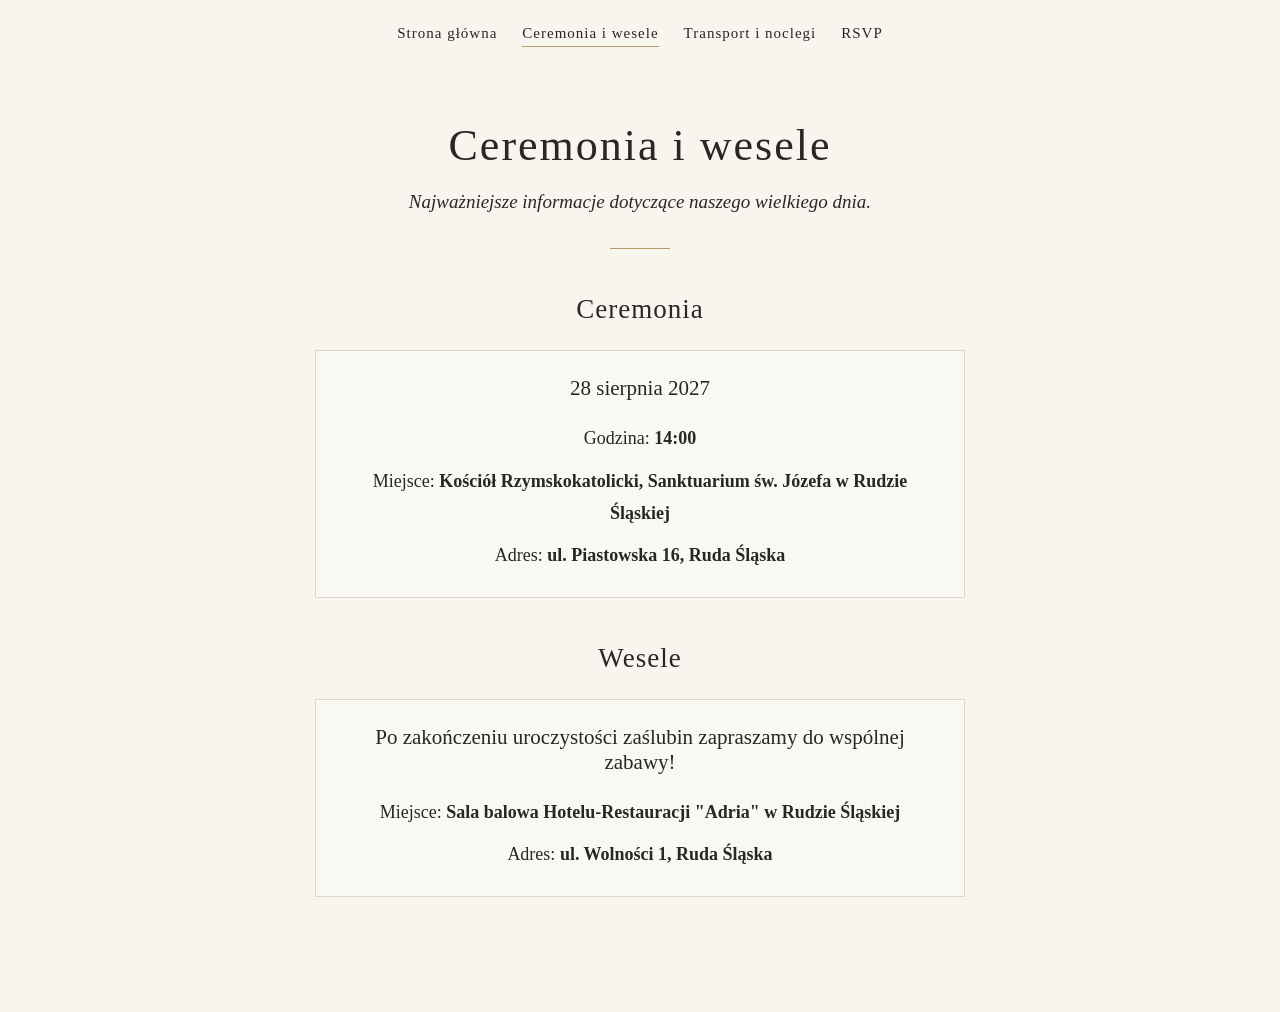
==== ceremonia-wesele.html @ 80082cb4 "Update ceremonia-wesele.html" ====
<!DOCTYPE html>
<html lang="pl">

<head>
    <meta charset="UTF-8">
    <meta name="viewport" content="width=device-width, initial-scale=1.0">

    <title>Ceremonia i wesele | Vanessa & Jakub</title>

    <link rel="stylesheet" href="style.css">
</head>

<body>

    <nav class="menu">
        <a href="index.html">Strona główna</a>
        <a href="ceremonia-wesele.html" class="active">
            Ceremonia i wesele
        </a>
        <a href="transport-i-noclegi.html">
            Transport i noclegi
        </a>
        <a href="rsvp.html">
            RSVP
        </a>
    </nav>


    <main class="page">

        <div class="content">

            <h1 class="page-title">
                Ceremonia i wesele
            </h1>

            <p class="page-subtitle">
                Najważniejsze informacje dotyczące naszego wielkiego dnia.
            </p>

            <div class="gold-line"></div>


            <section class="section">

                <h2>
                    Ceremonia
                </h2>

                <div class="info-box">

                    <h3>
                        28 sierpnia 2027
                    </h3>

                    <p>
                        Godzina: <strong>14:00</strong>
                    </p>

                    <p>
                        Miejsce: <strong>Kościół Rzymskokatolicki, Sanktuarium św. Józefa w Rudzie Śląskiej</strong>
                    </p>

                    <p>
                        Adres: <strong>ul. Piastowska 16, Ruda Śląska</strong>
                    </p>

                </div>

            </section>


            <section class="section">

                <h2>
                    Wesele
                </h2>

                <div class="info-box">

                    <h3>
                        Po zakończeniu uroczystości zaślubin zapraszamy do wspólnej zabawy!
                    </h3>

                    <p>
                       

                    <p>
                        Miejsce: <strong>Sala balowa Hotelu-Restauracji "Adria" w Rudzie Śląskiej</strong>
                    </p>

                    <p>
                        Adres: <strong>ul. Wolności 1, Ruda Śląska</strong>
                    </p>

                </div>

            </section>


            

        </div>

    </main>

</body>
</html>
---- style.css ----
/* =========================
   USTAWIENIA GŁÓWNE
   ========================= */

* {
    box-sizing: border-box;
}

body {
    margin: 0;
    min-height: 100vh;
    background: #f8f5ef;
    color: #292724;
    font-family: Georgia, serif;
}


/* =========================
   MENU
   ========================= */

.menu {
    position: fixed;
    top: 25px;
    left: 0;
    right: 0;

    display: flex;
    justify-content: center;
    align-items: center;
    gap: 25px;

    font-size: 15px;
    letter-spacing: 1px;

    z-index: 100;
}

.menu a {
    color: #292724;
    text-decoration: none;

    border-bottom: 1px solid transparent;

    padding-bottom: 4px;

    transition: border-color 0.2s ease;
}

.menu a:hover,
.menu a.active {
    border-bottom-color: #b49b68;
}


/* =========================
   STRONA GŁÓWNA
   ========================= */

.home-page {
    min-height: 100vh;

    display: flex;
    justify-content: center;
    align-items: center;

    text-align: center;
}

.welcome {
    padding: 40px;
}

.names {
    margin: 0;

    font-size: 64px;
    font-weight: normal;
    letter-spacing: 4px;
}

.subtitle {
    margin-top: 20px;

    font-size: 22px;
    font-style: italic;
}

.date {
    margin-top: 30px;

    font-size: 26px;
    letter-spacing: 5px;
}

.message {
    margin: 20px auto 0;

    max-width: 500px;

    font-size: 22px;
    font-style: italic;
    line-height: 1.7;
}

.line {
    width: 60px;
    height: 1px;

    margin: 30px auto;

    background: #b49b68;
}


/* =========================
   WSPÓLNY UKŁAD PODSTRON
   ========================= */

.page {
    min-height: 100vh;

    padding: 120px 25px 70px;

    text-align: center;
}

.content {
    max-width: 850px;

    margin: 0 auto;
}

.page-title {
    margin: 0;

    font-size: 44px;
    font-weight: normal;
    letter-spacing: 2px;
}

.page-subtitle {
    margin-top: 15px;

    font-size: 19px;
    font-style: italic;

    line-height: 1.7;
}

.gold-line {
    width: 60px;
    height: 1px;

    margin: 30px auto 40px;

    background: #b49b68;
}


/* =========================
   SEKCJE
   ========================= */

.section {
    margin: 45px auto;
}

.section h2 {
    margin-bottom: 15px;

    font-size: 27px;
    font-weight: normal;
    letter-spacing: 1px;
}

.section p {
    max-width: 650px;

    margin: 10px auto;

    font-size: 18px;
    line-height: 1.8;
}


/* =========================
   KARTY / INFORMACJE
   ========================= */

.info-box {
    max-width: 650px;

    margin: 25px auto;
    padding: 25px;

    border: 1px solid #ded7c9;

    background: rgba(255, 255, 255, 0.25);
}

.info-box h3 {
    margin-top: 0;

    font-size: 21px;
    font-weight: normal;
}

.info-box p {
    margin-bottom: 0;
}


/* =========================
   LINKI NA PODSTRONACH
   ========================= */

.content a {
    color: #292724;

    text-decoration: none;

    border-bottom: 1px solid #b49b68;
}

.content a:hover {
    color: #8e784e;
}


/* =========================
   RSVP
   ========================= */

.rsvp-form {
    max-width: 600px;

    margin: 0 auto;

    text-align: left;
}

.rsvp-form label {
    display: block;

    margin-top: 20px;
    margin-bottom: 7px;

    font-size: 16px;
}

.rsvp-form input,
.rsvp-form textarea,
.rsvp-form select {
    width: 100%;

    padding: 12px;

    border: 1px solid #d5cdbf;
    border-radius: 0;

    background: #fffdf9;

    color: #292724;

    font-family: Georgia, serif;
    font-size: 16px;
}

.rsvp-form textarea {
    min-height: 120px;

    resize: vertical;
}

.rsvp-form button {
    display: block;

    margin: 30px auto 0;

    padding: 12px 30px;

    border: 1px solid #b49b68;

    background: transparent;

    color: #292724;

    font-family: Georgia, serif;
    font-size: 16px;

    cursor: pointer;

    transition: 0.2s ease;
}

.rsvp-form button:hover {
    background: #b49b68;
    color: #fff;
}


/* =========================
   ZDJĘCIA
   ========================= */

.photo {
    width: 100%;
    max-width: 700px;

    display: block;

    margin: 30px auto;

    height: auto;
}


/* =========================
   TELEFONY
   ========================= */

@media (max-width: 600px) {

    .menu {
        top: 18px;

        gap: 12px;

        padding: 0 10px;

        font-size: 11px;

        letter-spacing: 0.5px;
    }

    .page {
        padding: 105px 20px 50px;
    }

    .welcome {
        padding: 30px 20px;
    }

    .names {
        font-size: 42px;
        letter-spacing: 2px;
    }

    .date {
        font-size: 21px;
        letter-spacing: 3px;
    }

    .subtitle,
    .message {
        font-size: 20px;
    }

    .page-title {
        font-size: 34px;
    }

    .page-subtitle {
        font-size: 17px;
    }

    .section h2 {
        font-size: 24px;
    }

    .section p {
        font-size: 17px;
    }
}
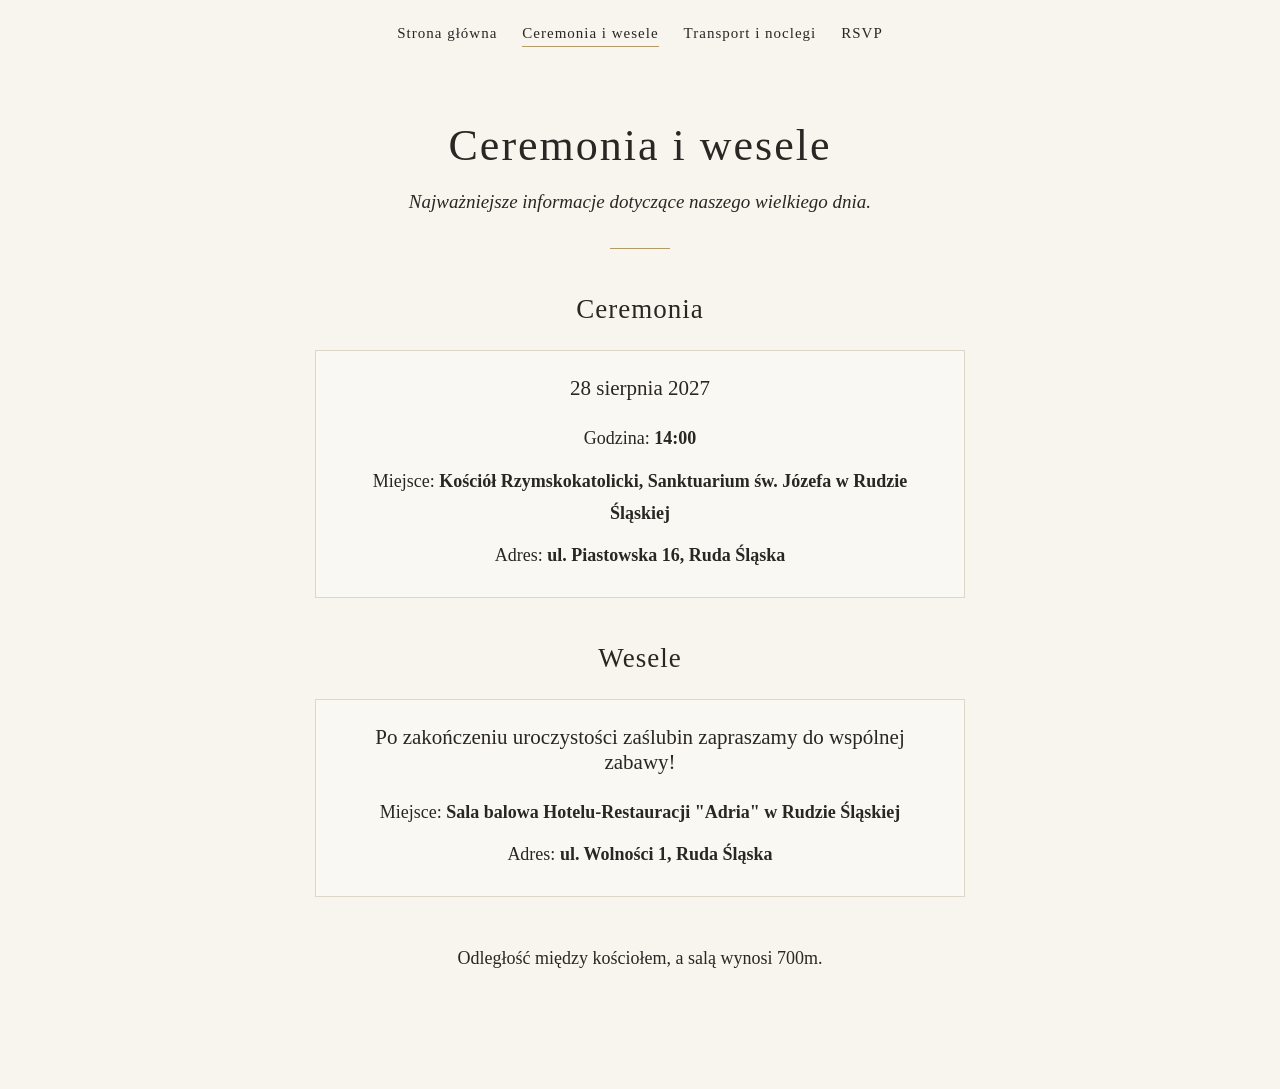
==== commit e74f84b1: "Update ceremonia-wesele.html" ====
--- a/ceremonia-wesele.html
+++ b/ceremonia-wesele.html
@@ -97,7 +97,15 @@
 
             </section>
 
+ <section class="section">
 
+        
+
+                <p>
+                    Odległość między kościołem, a salą wynosi 700m. </p>
+                 
+
+            </section>
             
 
         </div>
--- a/style.css
+++ b/style.css
@@ -1,3 +1,5 @@
+/* =========================
+CSS
 /* =========================
    USTAWIENIA GŁÓWNE
    ========================= */
@@ -12,6 +14,21 @@
     background: #f8f5ef;
     color: #292724;
     font-family: Georgia, serif;
+}
+
+body.home-page {
+    /* 
+        Biała półprzezroczysta nakładka (50%) połączona ze zdjęciem tła.
+        Jeśli chcesz zmienić moc nakładki, zmień "0.5" na mniejszą (np. 0.3) lub większą (np. 0.7) wartość.
+    */
+    background-image: linear-gradient(rgba(255, 255, 255, 0.5), rgba(255, 255, 255, 0.5)), url('tlo.jpg');
+    
+    background-size: cover;
+    background-position: center;
+    background-repeat: no-repeat;
+    background-attachment: fixed;
+    min-height: 100vh;
+    margin: 0;
 }
 
 
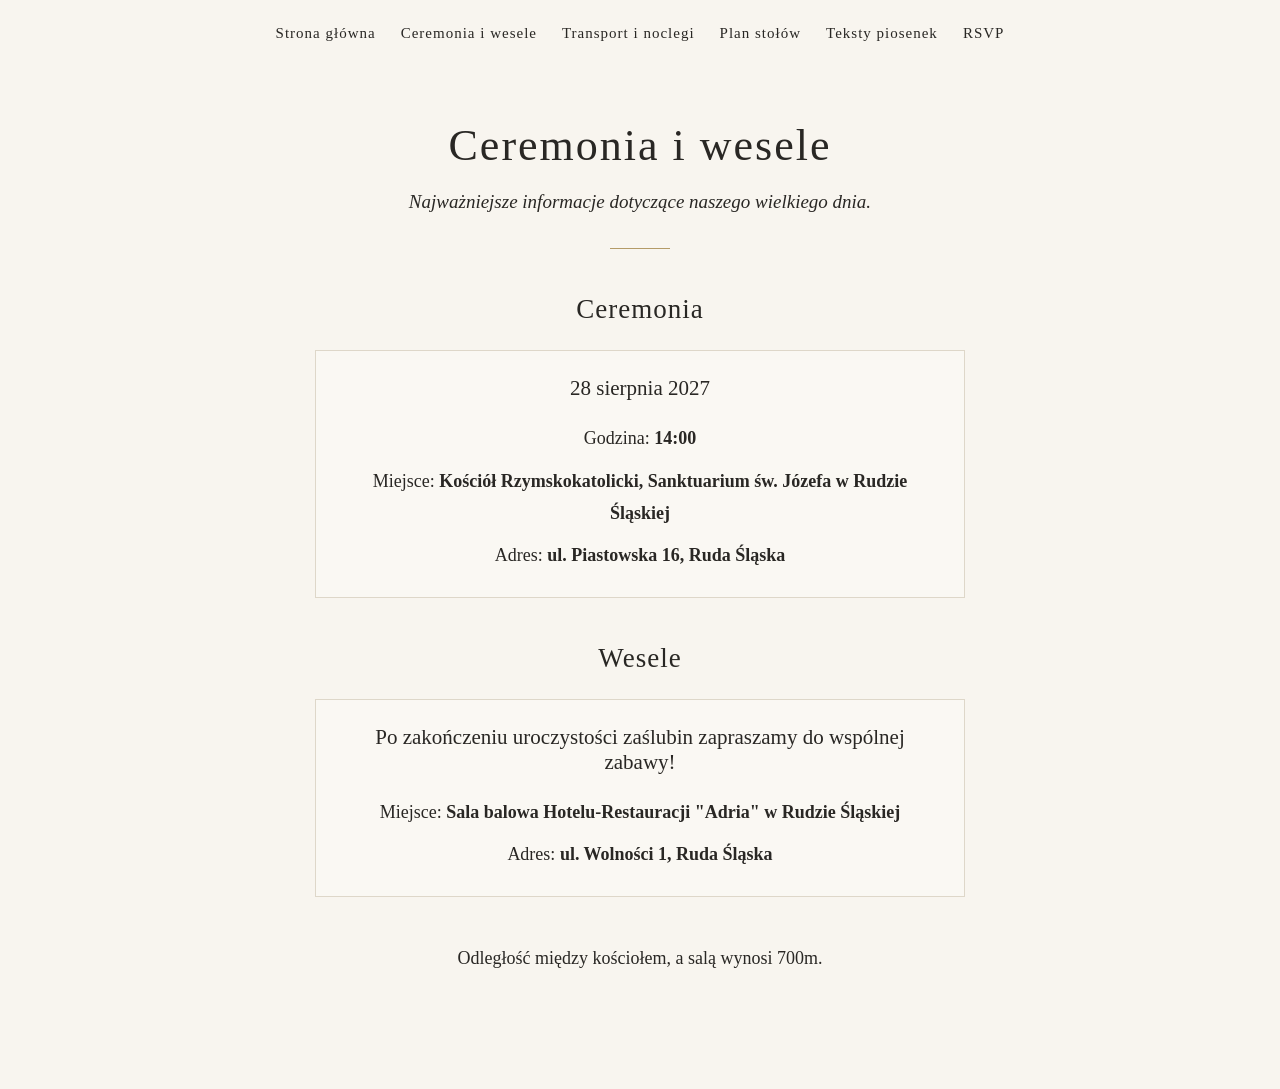
==== commit bef5e886: "Update ceremonia-wesele.html" ====
--- a/ceremonia-wesele.html
+++ b/ceremonia-wesele.html
@@ -12,18 +12,14 @@
 
 <body>
 
-    <nav class="menu">
-        <a href="index.html">Strona główna</a>
-        <a href="ceremonia-wesele.html" class="active">
-            Ceremonia i wesele
-        </a>
-        <a href="transport-i-noclegi.html">
-            Transport i noclegi
-        </a>
-        <a href="rsvp.html">
-            RSVP
-        </a>
-    </nav>
+ <nav class="menu">
+    <a href="index.html">Strona główna</a>
+    <a href="ceremonia-wesele.html">Ceremonia i wesele</a>
+    <a href="transport-i-noclegi.html">Transport i noclegi</a>
+    <a href="plan-stolow.html">Plan stołów</a>
+    <a href="teksty-piosenek.html">Teksty piosenek</a>
+    <a href="rsvp.html">RSVP</a>
+</nav>
 
 
     <main class="page">
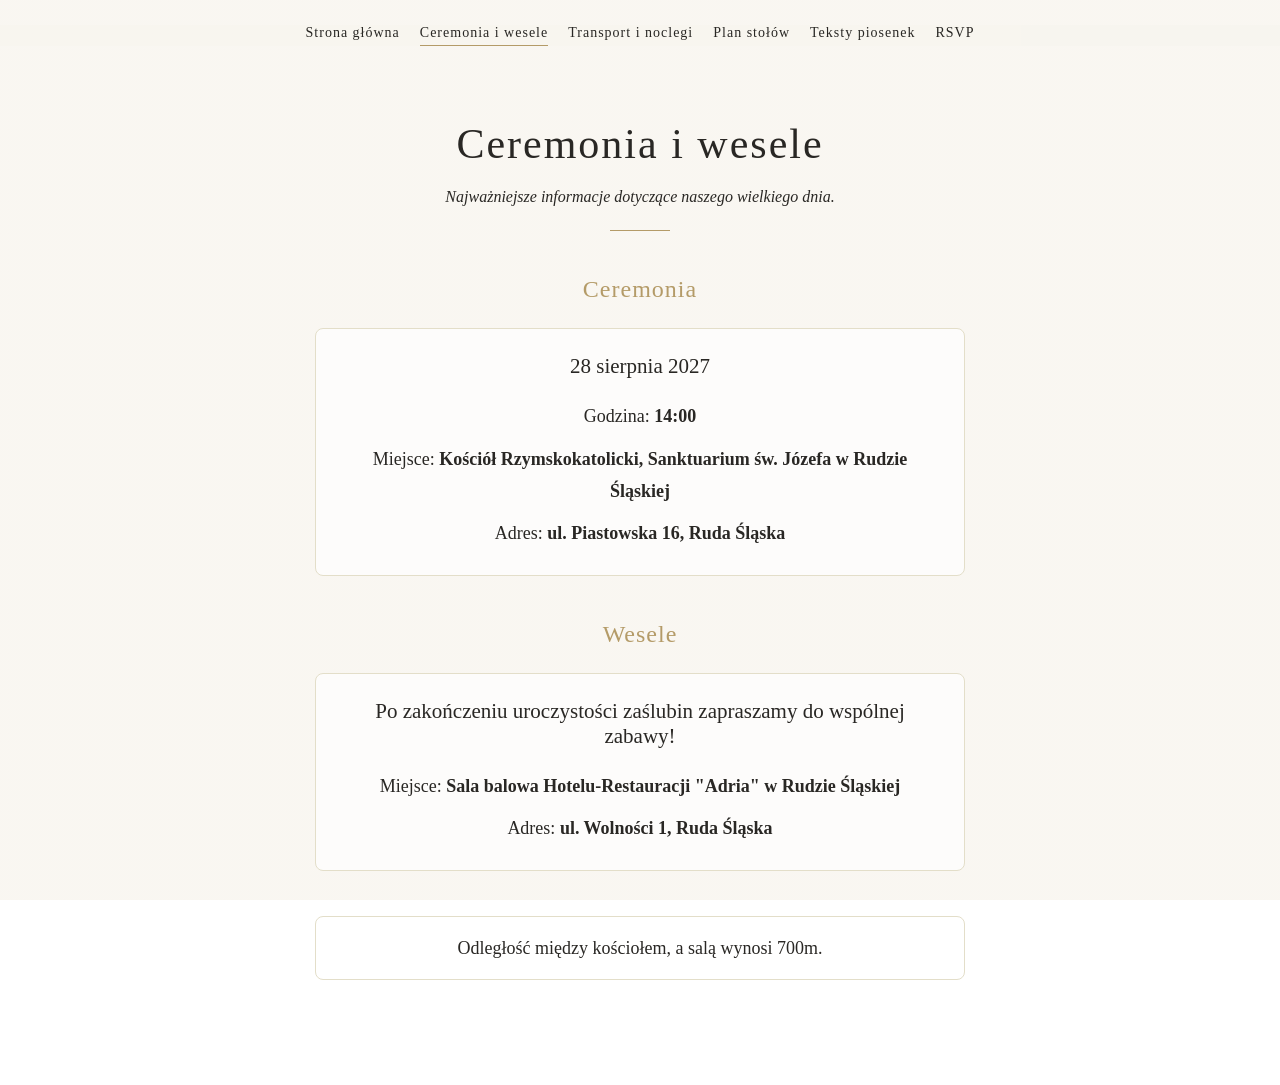
==== commit 4534091a: "Update ceremonia-wesele.html" ====
--- a/ceremonia-wesele.html
+++ b/ceremonia-wesele.html
@@ -4,108 +4,137 @@
 <head>
     <meta charset="UTF-8">
     <meta name="viewport" content="width=device-width, initial-scale=1.0">
+    <title>Ceremonia i wesele | Vanessa &amp; Jakub</title>
+    <link rel="stylesheet" href="style.css">
+    <style>
+        /* Styl dla tła z nałożoną przezroczystą warstwą */
+        body {
+            margin: 0;
+            min-height: 100vh;
+            font-family: Georgia, serif;
+            color: #292724;
+            /* Zdjęcie w tle + półprzezroczysta beżowa/kremowa warstwa rozjaśniająca (efekt przezroczystości) */
+            background: linear-gradient(rgba(248, 245, 239, 0.85), rgba(248, 245, 239, 0.85)), url('tlo2.jpg');
+            background-size: cover;
+            background-position: center;
+            background-attachment: fixed;
+        }
 
-    <title>Ceremonia i wesele | Vanessa & Jakub</title>
+        /* Styl menu (jeśli nie ma go w pliku style.css) */
+        .menu {
+            position: fixed;
+            top: 25px;
+            left: 0;
+            right: 0;
+            display: flex;
+            justify-content: center;
+            flex-wrap: wrap;
+            gap: 20px;
+            font-size: 14px;
+            letter-spacing: 1px;
+            padding: 0 15px;
+            background: rgba(248, 245, 239, 0.9);
+            z-index: 100;
+        }
+        .menu a {
+            color: #292724;
+            text-decoration: none;
+            border-bottom: 1px solid transparent;
+            padding-bottom: 4px;
+        }
+        .menu a:hover {
+            border-bottom-color: #b49b68;
+        }
 
-    <link rel="stylesheet" href="style.css">
+        /* Układ treści */
+        .page {
+            padding: 120px 20px 60px;
+            max-width: 800px;
+            margin: 0 auto;
+            text-align: center;
+        }
+
+        .page-title {
+            font-weight: normal;
+            font-size: 42px;
+            letter-spacing: 2px;
+            margin-bottom: 10px;
+        }
+
+        .page-subtitle {
+            font-size: 16px;
+            margin-bottom: 20px;
+        }
+
+        .gold-line {
+            width: 60px;
+            height: 1px;
+            margin: 20px auto 30px;
+            background: #b49b68;
+        }
+
+        /* Pudełka na informacje, żeby były czytelne na tle */
+        .info-box {
+            background: rgba(255, 255, 255, 0.7); /* Lekko białe, półprzezroczyste tło wewnątrz kafelków */
+            padding: 25px;
+            border-radius: 8px;
+            margin-bottom: 25px;
+            border: 1px solid #e3dec9;
+        }
+
+        .section h2 {
+            font-size: 24px;
+            font-weight: normal;
+            color: #b49b68;
+            margin-bottom: 15px;
+        }
+    </style>
 </head>
 
 <body>
 
- <nav class="menu">
-    <a href="index.html">Strona główna</a>
-    <a href="ceremonia-wesele.html">Ceremonia i wesele</a>
-    <a href="transport-i-noclegi.html">Transport i noclegi</a>
-    <a href="plan-stolow.html">Plan stołów</a>
-    <a href="teksty-piosenek.html">Teksty piosenek</a>
-    <a href="rsvp.html">RSVP</a>
-</nav>
-
+    <nav class="menu">
+        <a href="index.html">Strona główna</a>
+        <a href="ceremonia-wesele.html" style="border-bottom-color: #b49b68;">Ceremonia i wesele</a>
+        <a href="transport-i-noclegi.html">Transport i noclegi</a>
+        <a href="plan-stolow.html">Plan stołów</a>
+        <a href="teksty-piosenek.html">Teksty piosenek</a>
+        <a href="rsvp.html">RSVP</a>
+    </nav>
 
     <main class="page">
-
         <div class="content">
 
-            <h1 class="page-title">
-                Ceremonia i wesele
-            </h1>
-
-            <p class="page-subtitle">
-                Najważniejsze informacje dotyczące naszego wielkiego dnia.
-            </p>
-
-            <div class="gold-line"></div>
-
+            <h1 class="page-title">Ceremonia i wesele</h1>
+            <p class="page-subtitle">Najważniejsze informacje dotyczące naszego wielkiego dnia.</p>
+            <div class="gold-level gold-line"></div>
 
             <section class="section">
-
-                <h2>
-                    Ceremonia
-                </h2>
-
+                <h2>Ceremonia</h2>
                 <div class="info-box">
-
-                    <h3>
-                        28 sierpnia 2027
-                    </h3>
-
-                    <p>
-                        Godzina: <strong>14:00</strong>
-                    </p>
-
-                    <p>
-                        Miejsce: <strong>Kościół Rzymskokatolicki, Sanktuarium św. Józefa w Rudzie Śląskiej</strong>
-                    </p>
-
-                    <p>
-                        Adres: <strong>ul. Piastowska 16, Ruda Śląska</strong>
-                    </p>
-
+                    <h3>28 sierpnia 2027</h3>
+                    <p>Godzina: <strong>14:00</strong></p>
+                    <p>Miejsce: <strong>Kościół Rzymskokatolicki, Sanktuarium św. Józefa w Rudzie Śląskiej</strong></p>
+                    <p>Adres: <strong>ul. Piastowska 16, Ruda Śląska</strong></p>
                 </div>
-
             </section>
 
+            <section class="section">
+                <h2>Wesele</h2>
+                <div class="info-box">
+                    <h3>Po zakończeniu uroczystości zaślubin zapraszamy do wspólnej zabawy!</h3>
+                    <p>Miejsce: <strong>Sala balowa Hotelu-Restauracji "Adria" w Rudzie Śląskiej</strong></p>
+                    <p>Adres: <strong>ul. Wolności 1, Ruda Śląska</strong></p>
+                </div>
+            </section>
 
             <section class="section">
-
-                <h2>
-                    Wesele
-                </h2>
-
-                <div class="info-box">
-
-                    <h3>
-                        Po zakończeniu uroczystości zaślubin zapraszamy do wspólnej zabawy!
-                    </h3>
-
-                    <p>
-                       
-
-                    <p>
-                        Miejsce: <strong>Sala balowa Hotelu-Restauracji "Adria" w Rudzie Śląskiej</strong>
-                    </p>
-
-                    <p>
-                        Adres: <strong>ul. Wolności 1, Ruda Śląska</strong>
-                    </p>
-
+                <div class="info-box" style="padding: 15px;">
+                    <p style="margin: 0;">Odległość między kościołem, a salą wynosi 700m.</p>
                 </div>
-
             </section>
 
- <section class="section">
-
-        
-
-                <p>
-                    Odległość między kościołem, a salą wynosi 700m. </p>
-                 
-
-            </section>
-            
-
         </div>
-
     </main>
 
 </body>
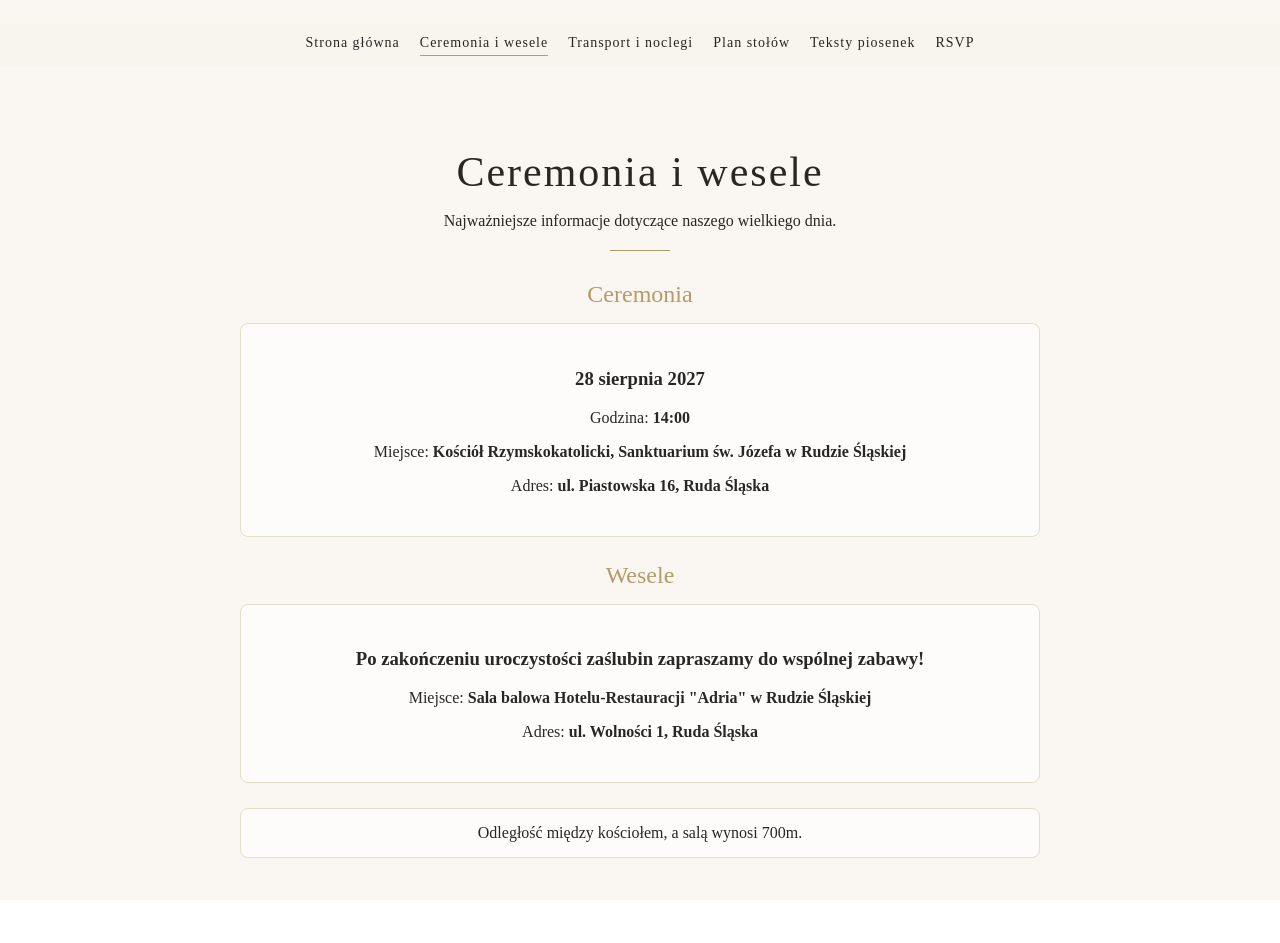
==== commit df5b80ae: "Update ceremonia-wesele.html" ====
--- a/ceremonia-wesele.html
+++ b/ceremonia-wesele.html
@@ -5,7 +5,6 @@
     <meta charset="UTF-8">
     <meta name="viewport" content="width=device-width, initial-scale=1.0">
     <title>Ceremonia i wesele | Vanessa &amp; Jakub</title>
-    <link rel="stylesheet" href="style.css">
     <style>
         /* Styl dla tła z nałożoną przezroczystą warstwą */
         body {
@@ -13,14 +12,15 @@
             min-height: 100vh;
             font-family: Georgia, serif;
             color: #292724;
-            /* Zdjęcie w tle + półprzezroczysta beżowa/kremowa warstwa rozjaśniająca (efekt przezroczystości) */
+            /* Zdjęcie w tle + półprzezroczysta beżowa warstwa rozjaśniająca */
             background: linear-gradient(rgba(248, 245, 239, 0.85), rgba(248, 245, 239, 0.85)), url('tlo2.jpg');
             background-size: cover;
             background-position: center;
             background-attachment: fixed;
+            background-repeat: no-repeat;
         }
 
-        /* Styl menu (jeśli nie ma go w pliku style.css) */
+        /* Styl menu (ujednolicony, żeby nie łamał się do nowej linii) */
         .menu {
             position: fixed;
             top: 25px;
@@ -28,21 +28,25 @@
             right: 0;
             display: flex;
             justify-content: center;
-            flex-wrap: wrap;
+            align-items: center;
+            flex-wrap: nowrap;
             gap: 20px;
             font-size: 14px;
             letter-spacing: 1px;
-            padding: 0 15px;
-            background: rgba(248, 245, 239, 0.9);
+            padding: 10px 20px;
+            background: rgba(248, 245, 239, 0.95);
             z-index: 100;
         }
         .menu a {
             color: #292724;
             text-decoration: none;
+            white-space: nowrap;
             border-bottom: 1px solid transparent;
             padding-bottom: 4px;
+            transition: border-bottom-color 0.3s;
         }
-        .menu a:hover {
+        .menu a:hover,
+        .menu a.active {
             border-bottom-color: #b49b68;
         }
 
@@ -73,9 +77,9 @@
             background: #b49b68;
         }
 
-        /* Pudełka na informacje, żeby były czytelne na tle */
+        /* Pudełka na informacje */
         .info-box {
-            background: rgba(255, 255, 255, 0.7); /* Lekko białe, półprzezroczyste tło wewnątrz kafelków */
+            background: rgba(255, 255, 255, 0.7);
             padding: 25px;
             border-radius: 8px;
             margin-bottom: 25px;
@@ -95,7 +99,7 @@
 
     <nav class="menu">
         <a href="index.html">Strona główna</a>
-        <a href="ceremonia-wesele.html" style="border-bottom-color: #b49b68;">Ceremonia i wesele</a>
+        <a href="ceremonia-wesele.html" class="active">Ceremonia i wesele</a>
         <a href="transport-i-noclegi.html">Transport i noclegi</a>
         <a href="plan-stolow.html">Plan stołów</a>
         <a href="teksty-piosenek.html">Teksty piosenek</a>
@@ -107,7 +111,7 @@
 
             <h1 class="page-title">Ceremonia i wesele</h1>
             <p class="page-subtitle">Najważniejsze informacje dotyczące naszego wielkiego dnia.</p>
-            <div class="gold-level gold-line"></div>
+            <div class="gold-line"></div>
 
             <section class="section">
                 <h2>Ceremonia</h2>
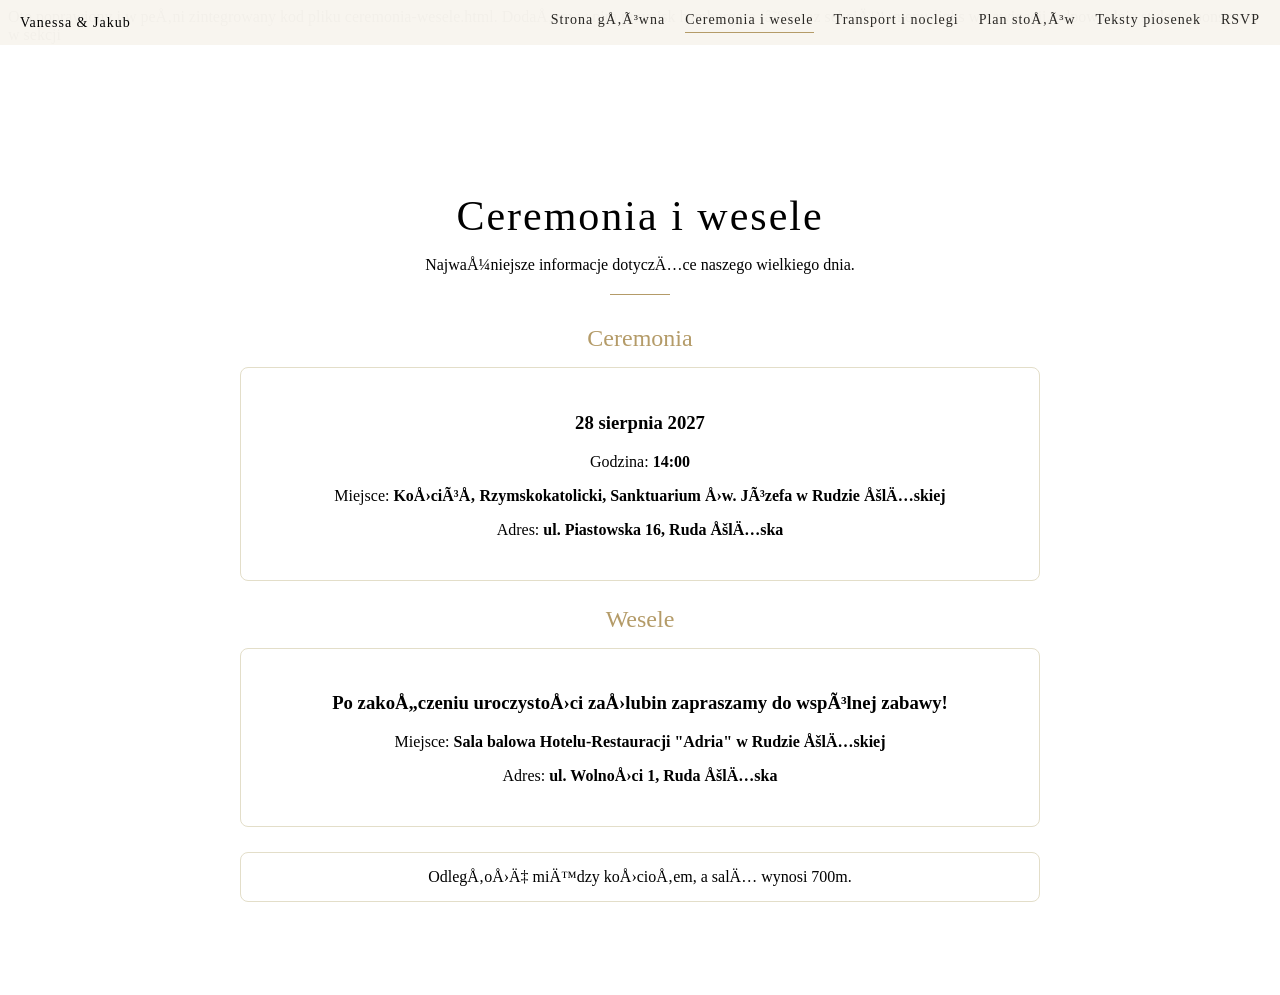
==== commit 1c84fc1a: "Update ceremonia-wesele.html" ====
--- a/ceremonia-wesele.html
+++ b/ceremonia-wesele.html
@@ -1,3 +1,8 @@
+Oto poprawiony i w pełni zintegrowany kod pliku ceremonia-wesele.html.
+
+Dodałem w nim przycisk hamburgera (☰) oraz sekcję .menu-links w nawigacji, odpowiednie style responsywne w sekcji <style> (które na komputerze pokazują menu klasycznie, a na telefonie rozwijają je po kliknięciu), a na samym dole skrypt obsługujący to rozwijanie.
+
+HTML
 <!DOCTYPE html>
 <html lang="pl">
 
@@ -20,23 +25,35 @@
             background-repeat: no-repeat;
         }
 
-        /* Styl menu (ujednolicony, żeby nie łamał się do nowej linii) */
+        /* Styl menu głównego */
         .menu {
             position: fixed;
-            top: 25px;
+            top: 0;
             left: 0;
-            right: 0;
+            width: 100vw;
+            box-sizing: border-box;
             display: flex;
-            justify-content: center;
+            justify-content: space-between;
             align-items: center;
-            flex-wrap: nowrap;
-            gap: 20px;
             font-size: 14px;
             letter-spacing: 1px;
-            padding: 10px 20px;
-            background: rgba(248, 245, 239, 0.95);
+            padding: 12px 20px;
+            background: rgba(248, 245, 239, 0.98);
             z-index: 100;
         }
+
+        /* Imię w menu widoczne na telefonie / komputerze */
+        .menu-brand {
+            font-weight: normal;
+        }
+
+        /* Kontener na linki */
+        .menu-links {
+            display: flex;
+            gap: 20px;
+            align-items: center;
+        }
+
         .menu a {
             color: #292724;
             text-decoration: none;
@@ -45,9 +62,21 @@
             padding-bottom: 4px;
             transition: border-bottom-color 0.3s;
         }
+
         .menu a:hover,
         .menu a.active {
             border-bottom-color: #b49b68;
+        }
+
+        /* Przycisk hamburgera (domyślnie ukryty na komputerze) */
+        .menu-toggle {
+            display: none;
+            background: none;
+            border: none;
+            font-size: 24px;
+            color: #292724;
+            cursor: pointer;
+            padding: 0;
         }
 
         /* Układ treści */
@@ -92,18 +121,70 @@
             color: #b49b68;
             margin-bottom: 15px;
         }
+
+        /* Styl dla urządzeń mobilnych (RWD) */
+        @media (max-width: 768px) {
+            .menu {
+                padding: 12px 20px;
+            }
+
+            .menu-toggle {
+                display: block;
+            }
+
+            /* Ukrywamy linki domyślnie na telefonie i stylizujemy je jako rozwijane menu */
+            .menu-links {
+                display: none;
+                position: absolute;
+                top: 100%;
+                left: 0;
+                width: 100%;
+                background: rgba(248, 245, 239, 0.98);
+                flex-direction: column;
+                align-items: center;
+                gap: 15px;
+                padding: 20px 0;
+                box-shadow: 0 4px 6px rgba(0,0,0,0.05);
+                border-top: 1px solid #e3dec9;
+            }
+
+            /* Klasa aktywowana przez JavaScript po kliknięciu przycisku */
+            .menu-links.active {
+                display: flex;
+            }
+
+            .page {
+                padding: 100px 20px 50px;
+            }
+
+            .page-title {
+                font-size: 34px;
+            }
+
+            .page-subtitle {
+                font-size: 15px;
+            }
+
+            .section h2 {
+                font-size: 22px;
+            }
+        }
     </style>
 </head>
 
 <body>
 
     <nav class="menu">
-        <a href="index.html">Strona główna</a>
-        <a href="ceremonia-wesele.html" class="active">Ceremonia i wesele</a>
-        <a href="transport-i-noclegi.html">Transport i noclegi</a>
-        <a href="plan-stolow.html">Plan stołów</a>
-        <a href="teksty-piosenek.html">Teksty piosenek</a>
-        <a href="rsvp.html">RSVP</a>
+        <span class="menu-brand">Vanessa &amp; Jakub</span>
+        <button class="menu-toggle" onclick="toggleMenu()" aria-label="Menu">&#9776;</button>
+        <div class="menu-links">
+            <a href="index.html">Strona główna</a>
+            <a href="ceremonia-wesele.html" class="active">Ceremonia i wesele</a>
+            <a href="transport-i-noclegi.html">Transport i noclegi</a>
+            <a href="plan-stolow.html">Plan stołów</a>
+            <a href="teksty-piosenek.html">Teksty piosenek</a>
+            <a href="rsvp.html">RSVP</a>
+        </div>
     </nav>
 
     <main class="page">
@@ -141,5 +222,12 @@
         </div>
     </main>
 
+    <script>
+        function toggleMenu() {
+            const links = document.querySelector('.menu-links');
+            links.classList.toggle('active');
+        }
+    </script>
+
 </body>
 </html>
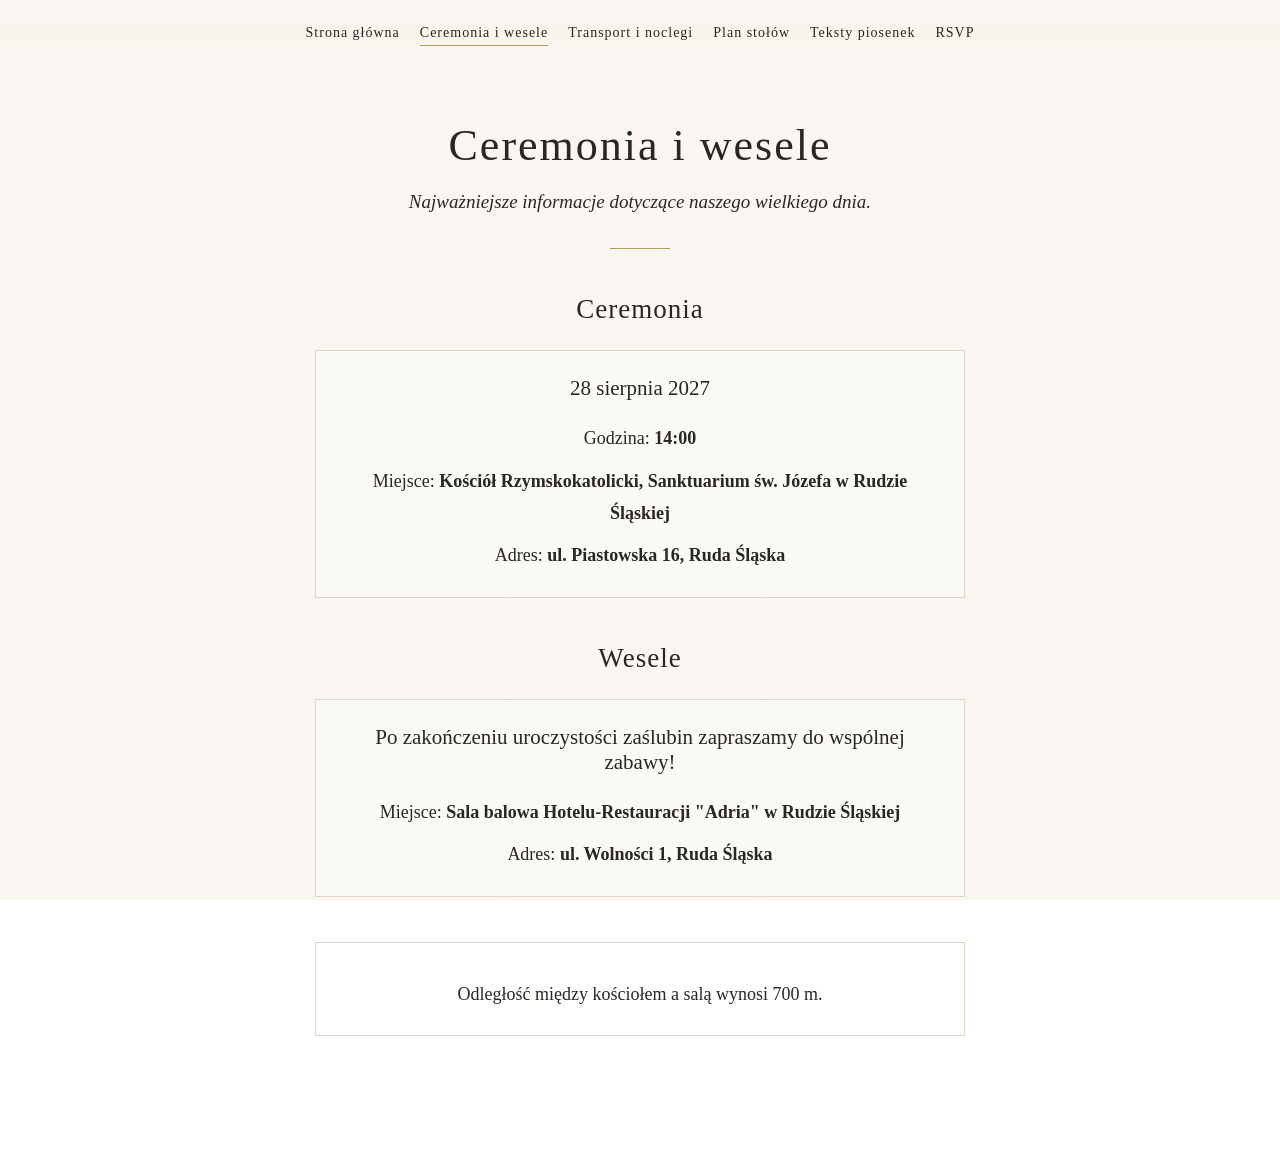
==== commit 8881d819: "Integrate responsive navigation menu with hamburger button Added a hamburger button and responsive m" ====
--- a/ceremonia-wesele.html
+++ b/ceremonia-wesele.html
@@ -1,233 +1 @@
-Oto poprawiony i w pełni zintegrowany kod pliku ceremonia-wesele.html.
-
-Dodałem w nim przycisk hamburgera (☰) oraz sekcję .menu-links w nawigacji, odpowiednie style responsywne w sekcji <style> (które na komputerze pokazują menu klasycznie, a na telefonie rozwijają je po kliknięciu), a na samym dole skrypt obsługujący to rozwijanie.
-
-HTML
-<!DOCTYPE html>
-<html lang="pl">
-
-<head>
-    <meta charset="UTF-8">
-    <meta name="viewport" content="width=device-width, initial-scale=1.0">
-    <title>Ceremonia i wesele | Vanessa &amp; Jakub</title>
-    <style>
-        /* Styl dla tła z nałożoną przezroczystą warstwą */
-        body {
-            margin: 0;
-            min-height: 100vh;
-            font-family: Georgia, serif;
-            color: #292724;
-            /* Zdjęcie w tle + półprzezroczysta beżowa warstwa rozjaśniająca */
-            background: linear-gradient(rgba(248, 245, 239, 0.85), rgba(248, 245, 239, 0.85)), url('tlo2.jpg');
-            background-size: cover;
-            background-position: center;
-            background-attachment: fixed;
-            background-repeat: no-repeat;
-        }
-
-        /* Styl menu głównego */
-        .menu {
-            position: fixed;
-            top: 0;
-            left: 0;
-            width: 100vw;
-            box-sizing: border-box;
-            display: flex;
-            justify-content: space-between;
-            align-items: center;
-            font-size: 14px;
-            letter-spacing: 1px;
-            padding: 12px 20px;
-            background: rgba(248, 245, 239, 0.98);
-            z-index: 100;
-        }
-
-        /* Imię w menu widoczne na telefonie / komputerze */
-        .menu-brand {
-            font-weight: normal;
-        }
-
-        /* Kontener na linki */
-        .menu-links {
-            display: flex;
-            gap: 20px;
-            align-items: center;
-        }
-
-        .menu a {
-            color: #292724;
-            text-decoration: none;
-            white-space: nowrap;
-            border-bottom: 1px solid transparent;
-            padding-bottom: 4px;
-            transition: border-bottom-color 0.3s;
-        }
-
-        .menu a:hover,
-        .menu a.active {
-            border-bottom-color: #b49b68;
-        }
-
-        /* Przycisk hamburgera (domyślnie ukryty na komputerze) */
-        .menu-toggle {
-            display: none;
-            background: none;
-            border: none;
-            font-size: 24px;
-            color: #292724;
-            cursor: pointer;
-            padding: 0;
-        }
-
-        /* Układ treści */
-        .page {
-            padding: 120px 20px 60px;
-            max-width: 800px;
-            margin: 0 auto;
-            text-align: center;
-        }
-
-        .page-title {
-            font-weight: normal;
-            font-size: 42px;
-            letter-spacing: 2px;
-            margin-bottom: 10px;
-        }
-
-        .page-subtitle {
-            font-size: 16px;
-            margin-bottom: 20px;
-        }
-
-        .gold-line {
-            width: 60px;
-            height: 1px;
-            margin: 20px auto 30px;
-            background: #b49b68;
-        }
-
-        /* Pudełka na informacje */
-        .info-box {
-            background: rgba(255, 255, 255, 0.7);
-            padding: 25px;
-            border-radius: 8px;
-            margin-bottom: 25px;
-            border: 1px solid #e3dec9;
-        }
-
-        .section h2 {
-            font-size: 24px;
-            font-weight: normal;
-            color: #b49b68;
-            margin-bottom: 15px;
-        }
-
-        /* Styl dla urządzeń mobilnych (RWD) */
-        @media (max-width: 768px) {
-            .menu {
-                padding: 12px 20px;
-            }
-
-            .menu-toggle {
-                display: block;
-            }
-
-            /* Ukrywamy linki domyślnie na telefonie i stylizujemy je jako rozwijane menu */
-            .menu-links {
-                display: none;
-                position: absolute;
-                top: 100%;
-                left: 0;
-                width: 100%;
-                background: rgba(248, 245, 239, 0.98);
-                flex-direction: column;
-                align-items: center;
-                gap: 15px;
-                padding: 20px 0;
-                box-shadow: 0 4px 6px rgba(0,0,0,0.05);
-                border-top: 1px solid #e3dec9;
-            }
-
-            /* Klasa aktywowana przez JavaScript po kliknięciu przycisku */
-            .menu-links.active {
-                display: flex;
-            }
-
-            .page {
-                padding: 100px 20px 50px;
-            }
-
-            .page-title {
-                font-size: 34px;
-            }
-
-            .page-subtitle {
-                font-size: 15px;
-            }
-
-            .section h2 {
-                font-size: 22px;
-            }
-        }
-    </style>
-</head>
-
-<body>
-
-    <nav class="menu">
-        <span class="menu-brand">Vanessa &amp; Jakub</span>
-        <button class="menu-toggle" onclick="toggleMenu()" aria-label="Menu">&#9776;</button>
-        <div class="menu-links">
-            <a href="index.html">Strona główna</a>
-            <a href="ceremonia-wesele.html" class="active">Ceremonia i wesele</a>
-            <a href="transport-i-noclegi.html">Transport i noclegi</a>
-            <a href="plan-stolow.html">Plan stołów</a>
-            <a href="teksty-piosenek.html">Teksty piosenek</a>
-            <a href="rsvp.html">RSVP</a>
-        </div>
-    </nav>
-
-    <main class="page">
-        <div class="content">
-
-            <h1 class="page-title">Ceremonia i wesele</h1>
-            <p class="page-subtitle">Najważniejsze informacje dotyczące naszego wielkiego dnia.</p>
-            <div class="gold-line"></div>
-
-            <section class="section">
-                <h2>Ceremonia</h2>
-                <div class="info-box">
-                    <h3>28 sierpnia 2027</h3>
-                    <p>Godzina: <strong>14:00</strong></p>
-                    <p>Miejsce: <strong>Kościół Rzymskokatolicki, Sanktuarium św. Józefa w Rudzie Śląskiej</strong></p>
-                    <p>Adres: <strong>ul. Piastowska 16, Ruda Śląska</strong></p>
-                </div>
-            </section>
-
-            <section class="section">
-                <h2>Wesele</h2>
-                <div class="info-box">
-                    <h3>Po zakończeniu uroczystości zaślubin zapraszamy do wspólnej zabawy!</h3>
-                    <p>Miejsce: <strong>Sala balowa Hotelu-Restauracji "Adria" w Rudzie Śląskiej</strong></p>
-                    <p>Adres: <strong>ul. Wolności 1, Ruda Śląska</strong></p>
-                </div>
-            </section>
-
-            <section class="section">
-                <div class="info-box" style="padding: 15px;">
-                    <p style="margin: 0;">Odległość między kościołem, a salą wynosi 700m.</p>
-                </div>
-            </section>
-
-        </div>
-    </main>
-
-    <script>
-        function toggleMenu() {
-            const links = document.querySelector('.menu-links');
-            links.classList.toggle('active');
-        }
-    </script>
-
-</body>
-</html>
+<!DOCTYPE html> <html lang="pl"> <head> <meta charset="UTF-8"> <meta name="viewport" content="width=device-width, initial-scale=1.0"> <title>Ceremonia i wesele | Vanessa &amp; Jakub</title> <link rel="stylesheet" href="style.css"> </head> <body class="bg-two"> <!-- ========================= MENU ========================= --> <nav class="menu"> <a href="index.html"> Strona główna </a> <a href="ceremonia-wesele.html" class="active"> Ceremonia i wesele </a> <a href="transport-i-noclegi.html"> Transport i noclegi </a> <a href="plan-stolow.html"> Plan stołów </a> <a href="teksty-piosenek.html"> Teksty piosenek </a> <a href="rsvp.html"> RSVP </a> </nav> <!-- ========================= TREŚĆ ========================= --> <main class="page"> <div class="content"> <h1 class="page-title"> Ceremonia i wesele </h1> <p class="page-subtitle"> Najważniejsze informacje dotyczące naszego wielkiego dnia. </p> <div class="gold-line"></div> <!-- CEREMONIA --> <section class="section"> <h2> Ceremonia </h2> <div class="info-box"> <h3> 28 sierpnia 2027 </h3> <p> Godzina: <strong>14:00</strong> </p> <p> Miejsce: <strong> Kościół Rzymskokatolicki, Sanktuarium św. Józefa w Rudzie Śląskiej </strong> </p> <p> Adres: <strong> ul. Piastowska 16, Ruda Śląska </strong> </p> </div> </section> <!-- WESELE --> <section class="section"> <h2> Wesele </h2> <div class="info-box"> <h3> Po zakończeniu uroczystości zaślubin zapraszamy do wspólnej zabawy! </h3> <p> Miejsce: <strong> Sala balowa Hotelu-Restauracji "Adria" w Rudzie Śląskiej </strong> </p> <p> Adres: <strong> ul. Wolności 1, Ruda Śląska </strong> </p> </div> </section> <!-- ODLEGŁOŚĆ --> <section class="section"> <div class="info-box distance-box"> <p> Odległość między kościołem a salą wynosi 700 m. </p> </div> </section> </div> </main> </body> </html>
--- a/style.css
+++ b/style.css
@@ -0,0 +1 @@
+/* ========================= USTAWIENIA GŁÓWNE ========================= */ * { box-sizing: border-box; } html { scroll-behavior: smooth; } body { margin: 0; min-height: 100vh; background: #f8f5ef; color: #292724; font-family: Georgia, serif; } /* ========================= TŁA ========================= */ body.bg-one { background: linear-gradient( rgba(248, 245, 239, 0.85), rgba(248, 245, 239, 0.85) ), url('tlo.jpg'); background-size: cover; background-position: center; background-repeat: no-repeat; background-attachment: fixed; } body.bg-two { background: linear-gradient( rgba(248, 245, 239, 0.85), rgba(248, 245, 239, 0.85) ), url('tlo2.jpg'); background-size: cover; background-position: center; background-repeat: no-repeat; background-attachment: fixed; } /* ========================= WSPÓLNE MENU ========================= */ .menu { position: fixed; top: 25px; left: 0; right: 0; display: flex; justify-content: center; align-items: center; flex-wrap: wrap; gap: 20px; padding: 0 15px; font-size: 14px; letter-spacing: 1px; background: #f8f5ef; z-index: 100; } .menu a { color: #292724; text-decoration: none; white-space: nowrap; border-bottom: 1px solid transparent; padding-bottom: 4px; transition: border-color 0.3s ease; } .menu a:hover, .menu a.active { border-bottom-color: #b49b68; } /* Stare elementy hamburgera są celowo ukryte / nieużywane. */ .menu-toggle { display: none; } /* ========================= STRONA GŁÓWNA ========================= */ .home-page { min-height: 100vh; display: flex; justify-content: center; align-items: center; text-align: center; background: linear-gradient( rgba(248, 245, 239, 0.82), rgba(248, 245, 239, 0.82) ), url('tlo.jpg'); background-size: cover; background-position: center; background-repeat: no-repeat; background-attachment: fixed; } .welcome { width: 100%; max-width: 800px; padding: 120px 20px 60px; margin: 0 auto; } .names { margin: 0; font-size: 64px; font-weight: normal; letter-spacing: 4px; } .subtitle { margin-top: 20px; font-size: 22px; font-style: italic; } .date { margin-top: 30px; font-size: 26px; letter-spacing: 5px; } .message { max-width: 500px; margin: 20px auto 0; font-size: 20px; font-style: italic; line-height: 1.7; } .line { width: 60px; height: 1px; margin: 30px auto; background: #b49b68; } /* ========================= WSPÓLNY UKŁAD PODSTRON ========================= */ .page { min-height: 100vh; padding: 120px 25px 70px; text-align: center; } .content { max-width: 850px; margin: 0 auto; } .page-title { margin: 0; font-size: 44px; font-weight: normal; letter-spacing: 2px; } .page-subtitle { margin-top: 15px; font-size: 19px; font-style: italic; line-height: 1.7; } .gold-line { width: 60px; height: 1px; margin: 30px auto 40px; background: #b49b68; } /* ========================= SEKCJE ========================= */ .section { margin: 45px auto; } .section h2 { margin-bottom: 15px; font-size: 27px; font-weight: normal; letter-spacing: 1px; } .section p { max-width: 650px; margin: 10px auto; font-size: 18px; line-height: 1.8; } /* ========================= KARTY INFORMACYJNE ========================= */ .info-box { max-width: 650px; margin: 25px auto; padding: 25px; border: 1px solid #ded7c9; background: rgba(255, 255, 255, 0.25); } .info-box h3 { margin-top: 0; font-size: 21px; font-weight: normal; } .info-box p { margin-bottom: 0; } /* ========================= LINKI ========================= */ .content a { color: #292724; text-decoration: none; border-bottom: 1px solid #b49b68; } .content a:hover { color: #8e784e; } /* ========================= RSVP ========================= */ .rsvp-form { max-width: 600px; margin: 0 auto; text-align: left; } .rsvp-form label { display: block; margin-top: 20px; margin-bottom: 7px; font-size: 16px; } .rsvp-form input, .rsvp-form textarea, .rsvp-form select { width: 100%; padding: 12px; border: 1px solid #d5cdbf; border-radius: 0; background: #fffdf9; color: #292724; font-family: Georgia, serif; font-size: 16px; } .rsvp-form textarea { min-height: 120px; resize: vertical; } .rsvp-form button { display: block; margin: 30px auto 0; padding: 12px 30px; border: 1px solid #b49b68; background: transparent; color: #292724; font-family: Georgia, serif; font-size: 16px; cursor: pointer; transition: 0.2s ease; } .rsvp-form button:hover { background: #b49b68; color: #fff; } /* ========================= ZDJĘCIA ========================= */ .photo { display: block; width: 100%; max-width: 700px; height: auto; margin: 30px auto; } /* ========================= TEKSTY PIOSENEK ========================= */ .song-nav { display: flex; flex-wrap: wrap; justify-content: center; gap: 12px; margin-bottom: 50px; padding: 0; list-style: none; } .song-nav li a { display: inline-block; padding: 8px 16px; background: #fff; color: #292724; text-decoration: none; border: 1px solid #e3dec9; border-radius: 4px; font-size: 14px; transition: all 0.2s ease; } .song-nav li a:hover { background: #b49b68; color: #fff; border-color: #b49b68; } .song-item { margin-bottom: 60px; text-align: center; } .song-item h2 { display: inline-block; margin-bottom: 20px; padding-bottom: 10px; font-size: 24px; font-weight: normal; letter-spacing: 1px; color: #b49b68; border-bottom: 1px dashed #e3dec9; } .song-lyrics { font-size: 15px; line-height: 1.8; } /* ========================= TELEFONY ========================= */ @media (max-width: 768px) { .menu { top: 20px; gap: 12px; padding: 0 10px; font-size: 13px; } .home-page { background-attachment: scroll; } .welcome { padding: 120px 20px 50px; } .names { font-size: 42px; letter-spacing: 2px; } .subtitle { font-size: 20px; } .date { font-size: 21px; letter-spacing: 3px; } .message { font-size: 18px; } .page { padding: 120px 20px 50px; } .page-title { font-size: 34px; } .page-subtitle { font-size: 17px; } .section h2 { font-size: 24px; } .section p { font-size: 17px; } .song-nav { gap: 8px; } .song-nav li a { padding: 7px 12px; font-size: 13px; } .song-lyrics { font-size: 15px; } } /* ========================= BARDZO MAŁE TELEFONY ========================= */ @media (max-width: 480px) { .menu { top: 15px; gap: 8px; font-size: 12px; } .names { font-size: 34px; } .subtitle { font-size: 18px; } .date { font-size: 19px; } .message { font-size: 17px; } .page-title { font-size: 30px; } }
